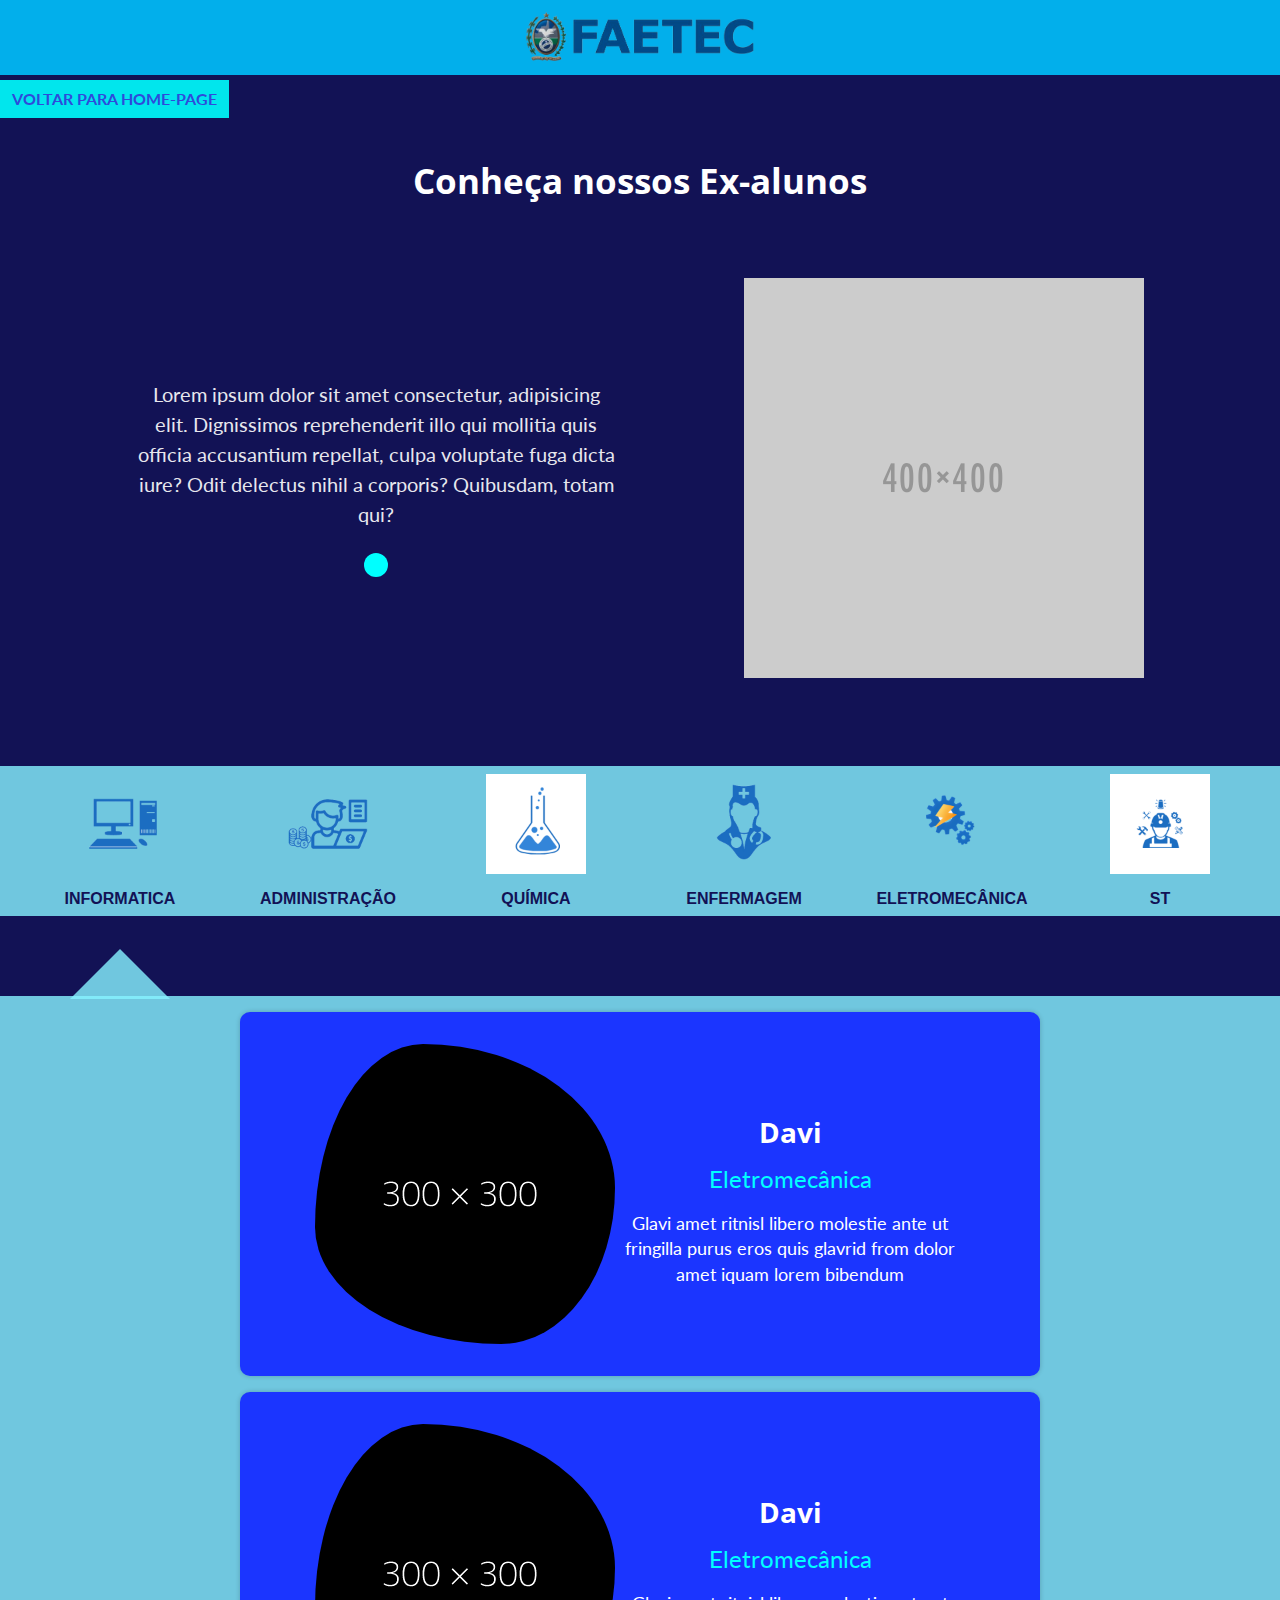
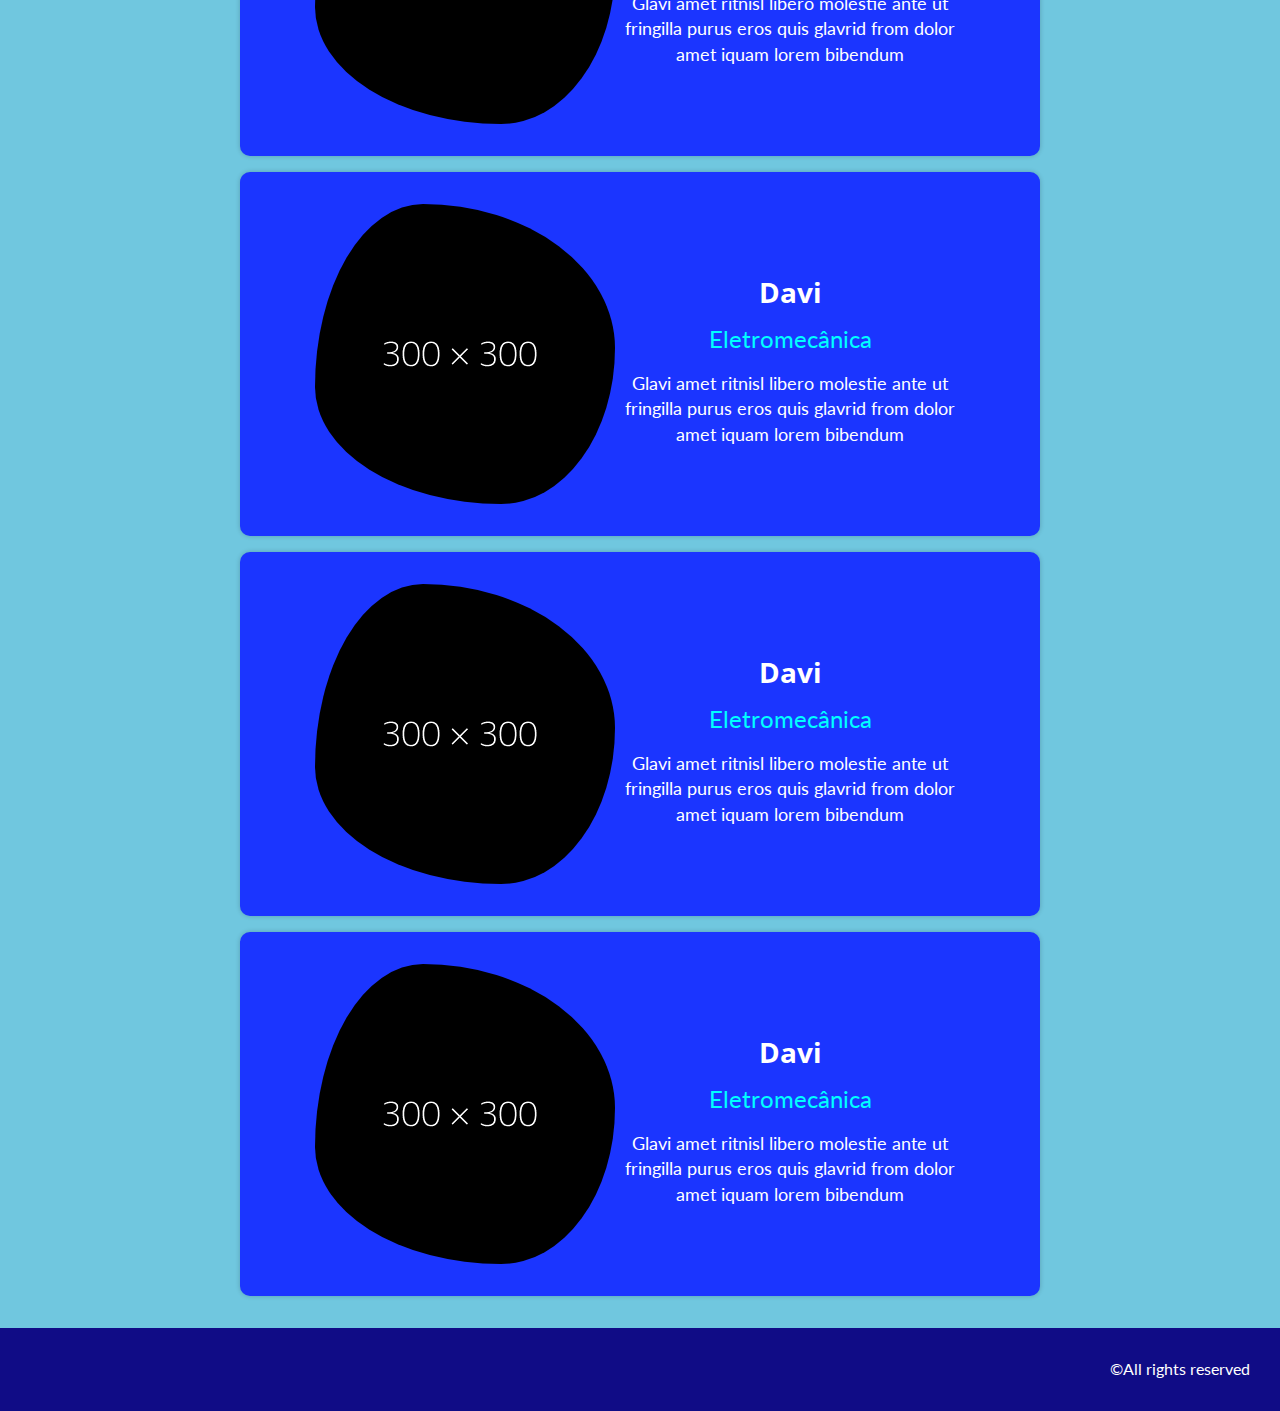
==== egressos-da-etesc.html @ 9325cf52 "Adição de nova seção dos Egressos e reestruturação do css." ====
<!DOCTYPE html>
<html lang="en">
  <head>
    <meta charset="UTF-8" />
    <meta name="description" content="" />
    <meta http-equiv="X-UA-Compatible" content="IE=edge" />
    <meta name="viewport" content="width=device-width, initial-scale=1.0" />
    <title>Conheça os egressos da ETESC</title>

    <link rel="stylesheet" href="css/global.css" />
    <link rel="stylesheet" href="css/egressos-page.css" />

    <script src="script/egresso.js" defer></script>

    <!-- Font Awesome -->
    <link
      rel="stylesheet"
      href="https://cdnjs.cloudflare.com/ajax/libs/font-awesome/6.1.1/css/all.min.css"
      integrity="sha512-KfkfwYDsLkIlwQp6LFnl8zNdLGxu9YAA1QvwINks4PhcElQSvqcyVLLD9aMhXd13uQjoXtEKNosOWaZqXgel0g=="
      crossorigin="anonymous"
      referrerpolicy="no-referrer"
    />

    <!-- Google Fonts -->

    <link rel="preconnect" href="https://fonts.googleapis.com" />
    <link rel="preconnect" href="https://fonts.gstatic.com" crossorigin />
    <link
      href="https://fonts.googleapis.com/css2?family=Lato:wght@400;700;900&family=Poppins:wght@400;600;700&display=swap"
      rel="stylesheet"
    />

    <link rel="preconnect" href="https://fonts.googleapis.com" />
    <link rel="preconnect" href="https://fonts.gstatic.com" crossorigin />
    <link
      href="https://fonts.googleapis.com/css2?family=Lato:wght@400;700;900&family=Open+Sans:wght@400;700&family=Poppins:wght@400;600;700&display=swap"
      rel="stylesheet"
    />
  </head>
  <body>
    <header class="header-class">
      <a href="index.html" class="btn">Voltar para home-page</a>
      <img src="img/pngFAETEC.png" alt="" />
    </header>

    <main class="container main-container">
      <section class="start-section">
        <h1>Conheça nossos Ex-alunos</h1>
        <div class="flex flex-equal">
          <div>
            <p>
              Lorem ipsum dolor sit amet consectetur, adipisicing elit.
              Dignissimos reprehenderit illo qui mollitia quis officia
              accusantium repellat, culpa voluptate fuga dicta iure? Odit
              delectus nihil a corporis? Quibusdam, totam qui?
            </p>
            <div class="icon-div"><i class="fas fa-arrow-down fa-3x"></i></div>
          </div>

          <img src="img/400x400.png" alt="" />
        </div>
      </section>

      <section class="cursos-section">
        <div class="flex cursos-container">
          <div id="info" class="cursos-tabs flex-column flex-center">
            <img src="img/home-page-cursos/info.png" width="100px" />
            <button class="btn btn-cursos btn-sm hide-sc">Informatica</button>
            <div id="info-arrow" class="arrow-div show"></div>
          </div>

          <div id="admin" class="cursos-tabs flex-column flex-center">
            <img src="img/home-page-cursos/admin.png" width="100px" />
            <button class="btn btn-cursos btn-sm hide-sc">Administração</button>
            <div id="admin-arrow" class="arrow-div"></div>
          </div>

          <div id="quim" class="cursos-tabs flex-column flex-center">
            <img src="img/home-page-cursos/quimica.png" width="100px" />
            <button class="btn btn-cursos btn-sm hide-sc">Química</button>
            <div id="quim-arrow" class="arrow-div"></div>
          </div>

          <div id="enfer" class="cursos-tabs flex-column flex-center">
            <img src="img/home-page-cursos/enfermagem.png" width="100px" />
            <button class="btn btn-cursos btn-sm hide-sc">Enfermagem</button>
            <div id="enfer-arrow" class="arrow-div"></div>
          </div>

          <div id="eletro" class="cursos-tabs flex-column flex-center">
            <img src="img/home-page-cursos/eletro.png" width="100px" />
            <button class="btn btn-cursos btn-sm hide-sc">
              Eletromecânica
            </button>
            <div id="eletro-arrow" class="arrow-div"></div>
          </div>

          <div id="st" class="cursos-tabs flex-column flex-center">
            <img src="img/home-page-cursos/segurança.png" width="100px" />
            <button class="btn btn-cursos btn-sm hide-sc">ST</button>
            <div id="st-arrow" class="arrow-div"></div>
          </div>
        </div>
      </section>

      <section class="flex-column egressos-section">
        <div class="egressos-container">
          <!-- Info content -->
          <div id="info-content" class="cursos-content show">
            <h3 class="hide-lc">Informatica</h3>
            <div class="exalunos-card">
              <div>
                <div class="img-div"></div>
              </div>
              <div class="exalunos-descricao">
                <h2>Davi</h2>
                <p class="curso-p">Eletromecânica</p>
                <p>
                  Glavi amet ritnisl libero molestie ante ut fringilla purus
                  eros quis glavrid from dolor amet iquam lorem bibendum
                </p>
              </div>
            </div>

            <div class="exalunos-card">
              <div>
                <div class="img-div"></div>
              </div>
              <div class="exalunos-descricao">
                <h2>Davi</h2>
                <p class="curso-p">Eletromecânica</p>
                <p>
                  Glavi amet ritnisl libero molestie ante ut fringilla purus
                  eros quis glavrid from dolor amet iquam lorem bibendum
                </p>
              </div>
            </div>

            <div class="exalunos-card">
              <div>
                <div class="img-div"></div>
              </div>
              <div class="exalunos-descricao">
                <h2>Davi</h2>
                <p class="curso-p">Eletromecânica</p>
                <p>
                  Glavi amet ritnisl libero molestie ante ut fringilla purus
                  eros quis glavrid from dolor amet iquam lorem bibendum
                </p>
              </div>
            </div>

            <div class="exalunos-card">
              <div>
                <div class="img-div"></div>
              </div>
              <div class="exalunos-descricao">
                <h2>Davi</h2>
                <p class="curso-p">Eletromecânica</p>
                <p>
                  Glavi amet ritnisl libero molestie ante ut fringilla purus
                  eros quis glavrid from dolor amet iquam lorem bibendum
                </p>
              </div>
            </div>

            <div class="exalunos-card">
              <div>
                <div class="img-div"></div>
              </div>
              <div class="exalunos-descricao">
                <h2>Davi</h2>
                <p class="curso-p">Eletromecânica</p>
                <p>
                  Glavi amet ritnisl libero molestie ante ut fringilla purus
                  eros quis glavrid from dolor amet iquam lorem bibendum
                </p>
              </div>
            </div>
          </div>

          <!-- Admin content -->
          <div id="admin-content" class="cursos-content">
            <h3 class="hide-lc">Administração</h3>
            <div class="exalunos-card">
              <div>
                <div class="img-div"></div>
              </div>
              <div class="exalunos-descricao">
                <h2>Lorem</h2>
                <p class="curso-p">Administração</p>
                <p>
                  Glavi amet ritnisl libero molestie ante ut fringilla purus
                  eros quis glavrid from dolor amet iquam lorem bibendum
                </p>
              </div>
            </div>
          </div>

          <!-- Quimica content -->
          <div id="quim-content" class="cursos-content">
            <h3 class="hide-lc">Química</h3>

            <div class="exalunos-card">
              <div>
                <div class="img-div"></div>
              </div>
              <div class="exalunos-descricao">
                <h2>Lorem</h2>
                <p class="curso-p">Química</p>
                <p>
                  Glavi amet ritnisl libero molestie ante ut fringilla purus
                  eros quis glavrid from dolor amet iquam lorem bibendum
                </p>
              </div>
            </div>
          </div>

          <!-- Enfermagem content -->
          <div id="enfer-content" class="cursos-content">
            <h3 class="hide-lc">Enfermagem</h3>

            <div class="exalunos-card">
              <div>
                <div class="img-div"></div>
              </div>
              <div class="exalunos-descricao">
                <h2>Lorem</h2>
                <p class="curso-p">Enfermagem</p>
                <p>
                  Glavi amet ritnisl libero molestie ante ut fringilla purus
                  eros quis glavrid from dolor amet iquam lorem bibendum
                </p>
              </div>
            </div>
          </div>

          <!-- Eletro content -->
          <div id="eletro-content" class="cursos-content">
            <h3 class="hide-lc">Elétromecânica</h3>

            <div class="exalunos-card">
              <div>
                <div class="img-div"></div>
              </div>
              <div class="exalunos-descricao">
                <h2>Lorem</h2>
                <p class="curso-p">Elétromecânica</p>
                <p>
                  Glavi amet ritnisl libero molestie ante ut fringilla purus
                  eros quis glavrid from dolor amet iquam lorem bibendum
                </p>
              </div>
            </div>
          </div>

          <!-- ST content -->
          <div id="st-content" class="cursos-content">
            <h3 class="hide-lc">Segurança do Trabalho</h3>

            <div class="exalunos-card">
              <div>
                <div class="img-div"></div>
              </div>
              <div class="exalunos-descricao">
                <h2>Lorem</h2>
                <p class="curso-p">Segurança do Trabalho</p>
                <p>
                  Glavi amet ritnisl libero molestie ante ut fringilla purus
                  eros quis glavrid from dolor amet iquam lorem bibendum
                </p>
              </div>
            </div>
          </div>
        </div>
      </section>
    </main>

    <footer class="footer">&copy;All rights reserved</footer>
  </body>
</html>
---- css/global.css ----
/* ===========
 Global styles
 =============*/

:root {
  --color-primary: #00ffff;
  --color-secondary: #000dfb;
  --color-light: #fff;
  --color-dark: #121255;
  --color-dark2: #3352eb;

  /* --body-bg-color:  */
  --card-bg: #1b35ff;
  --header-bg: #00c3fffc;
  --header-clr: #fff;
  --color-bg-light: #86f1ffcf;

  --fw-400: 400;
  --fw-700: 700;
  --fw-900: 900;
}

* {
  margin: 0;
  padding: 0;
  box-sizing: border-box;
  /*font-family: sans-serif;*/
}

body {
  font-family: "Lato", sans-serif;
  line-height: 1.4;
  overflow: auto;

  background: var(--color-dark);
  color: var(--color-light);
}

h1,
h2,
h3,
h4 {
  font-family: "Open Sans", sans-serif;
  line-height: 1;
}

p {
  margin-top: 0;
}

::after,
::before {
  box-sizing: border-box;
}

::-moz-selection {
  text-shadow: 2px 2px 0 rgba(33, 22, 222, 0.2);
  color: black;
  background: #a4f4ff;
}

::selection {
  text-shadow: 2px 2px 0 rgba(33, 22, 222, 0.2);
  color: black;
  background: #a4f4ff;
}

/* ::-webkit-scrollbar {
  width: 10px;
}

::-webkit-scrollbar-track {
  background: #f1f1f1;
}

::-webkit-scrollbar-thumb {
  background: #888;
}

::-webkit-scrollbar-thumb:hover {
  background: #555;
} */

/* ===========
 header styles
 =============*/

.header-class {
  position: relative;
  top: 0;
  left: 0;
  width: 100%;
  min-height: 75px;
  backdrop-filter: blur(5px);
  color: var(--header-clr);
  background: var(--header-bg);
  opacity: 0.9;
  text-align: center;
  z-index: 1;

  display: flex;
  align-items: center;
  justify-content: space-around;
}

.header-class a {
  color: var(--color-dark2);
  position: absolute;
  top: 80px;
  left: 0;
}

.header-class a:hover,
.header-class a:focus {
  background: transparent;
  outline: 3px solid var(--color-primary);
  outline-offset: -3px;
  color: var(--color-primary);
}

.header-class img {
  max-width: 250px;
  margin: 5px 0;
}

/* ===========
 Egressos imgs
 =============*/
.img-div {
  max-width: 300px;
  /* min-height: 300px; */
  aspect-ratio: 1 / 1;
  border-radius: 36% 64% 38% 62% / 61% 48% 52% 39%;
  background-image: url("../img/fff.png");
  background-position: center;

  transition: border-radius 300ms ease;
}

.img-div:hover {
  border-radius: 63% 37% 64% 36% / 31% 57% 43% 69%;
}

/* ===========
 Es-alunos cards
 =============*/
.exalunos-card {
  text-align: center;
  background: var(--card-bg);
  color: var(--color-light);
  padding: 2rem;
  max-width: 800px;
  margin: 0 auto 1rem;
  border-radius: 10px;

  box-shadow: 0 0 5px rgba(0, 0, 0, 0.2);

  transition: box-shadow 150ms ease;
}

.exalunos-card:hover {
  box-shadow: 5px 5px 5px rgba(0, 0, 0, 0.2);
}

.exalunos-card .img-div {
  margin: 0 auto;
}

.exalunos-descricao h2 {
  margin: 1rem 0;
  font-size: 1.75rem;
}
.exalunos-descricao p {
  margin: 1rem 0;
  font-size: 1.5rem;
}
.exalunos-descricao p:last-of-type {
  max-width: 35ch;
  font-size: 1.125rem;
  margin: 0 auto;
}

.curso-p {
  color: var(--color-primary);
}

@media (min-width: 750px) {
  .exalunos-card {
    display: flex;
    justify-content: center;
    align-items: center;
  }
  .exalunos-card .img-div {
    min-width: 300px;
  }
}

/* ===========
 Footer imgs
 =============*/
.footer {
  padding: 30px;
  text-align: right;
  background: #0d00ff4a;
}

/* Utilities */

.flex {
  display: flex;
}

.flex-column {
  display: flex;
  flex-direction: column;
}

.flex-center {
  justify-content: center;
  align-items: center;
}

/* Buttons */
.btn {
  cursor: pointer;
  border: none;
  background: var(--color-primary);
  padding: 0.5em 0.75em;
  color: var(--color-light);
  text-decoration: none;
  text-transform: uppercase;

  font-weight: var(--fw-700);
}
.btn:hover {
  background: transparent;
  color: var(--color-primary);
  outline: 2px solid var(--color-primary);
  outline-offset: -2px;
}

.btn + .btn {
  margin-left: 0.5rem;
}

.btn-lg {
  font-size: 1.5rem;
}
.btn-md {
  font-size: 1.25rem;
}
.btn-sm {
  font-size: 0.8rem;
}
---- css/egressos-page.css ----
/* ===========
 Start section styles
 =============*/

.start-section {
  padding: 0.5rem;
  margin: 5rem 0 1rem;
  text-align: center;
}

.start-section h1 {
  margin-bottom: 5rem;
  color: var(--color-light);
  font-size: 2.2rem;
}

.flex-equal {
  display: block;
}
.flex-equal img {
  display: none;
}

.start-section p {
  font-size: 1.25rem;
  line-height: 1.5;
  opacity: 0.9;
  max-width: 40ch;
  margin: 0 auto;
}

.icon-div {
  background: var(--color-primary);
  color: var(--color-light);
  width: fit-content;
  padding: 0.75rem;
  border-radius: 50%;
  margin: 1.5rem auto 0;
}

/* ===========
 Cursos section styles
 =============*/

.cursos-section {
  background: var(--color-bg-light);
  /* height: 170px; */
  margin-top: 5rem;
  /* border-bottom: 5px solid rgb(198, 255, 248); */
}

.cursos-container {
  margin: 0 1rem;
  height: 100%;
  justify-content: center;
  align-items: center;
  flex-wrap: wrap;
}

.cursos-container img {
  /* max-width: 100%; */
  padding: 0.5rem 0;
}

.cursos-container-border {
  border: 3px solid var(--color-primary);
}

.cursos-tabs {
  flex: 1;
  cursor: pointer;
  position: relative;
}

.btn-cursos {
  color: var(--color-dark);
  background: transparent;
  outline: none;
  font-size: 1rem;
  position: relative;
}

.btn-cursos::after {
  content: "";
  display: block;
  position: absolute;
  width: 0;
  height: 2px;
  background: var(--color-dark);
}

.cursos-tabs:hover:hover .btn-cursos::after,
.cursos-tabs:hover:focus .btn-cursos::after {
  width: calc(100% - 25px);
}
.cursos-tabs:hover .btn-cursos,
.cursos-tabs:focus .btn-cursos {
  outline: none;
  color: var(--color-secondary);
}

/* Show  for javascript*/
.hide-sc {
  display: none;
}
.curso-border {
  border-bottom: 5px solid var(--color-primary);
}
.show {
  display: block !important;
}
/* ===========
 Egressos section styles
 =============*/

.egressos-section {
  margin-top: 5rem;
  background: var(--color-bg-light);
  color: var(--color-dark);
}

.cursos-content {
  padding: 1rem;
  display: none;
}
.cursos-content h3 {
  text-align: center;
  color: var(--color-dark);
  margin: 0.5rem 0;
}

/* ===========
 Media Querys
 =============*/

@media (min-width: 900px) {
  .flex-equal {
    display: flex;
    justify-content: space-evenly;
    align-items: center;
  }
  .flex-equal img {
    display: block;
  }

  .arrow-div {
    display: none;
    height: 0;
    width: 0;

    border-right: 50px solid transparent;
    border-left: 50px solid transparent;
    border-bottom: 50px solid var(--color-bg-light);

    position: absolute;
    top: 183px;
  }

  .hide-lc {
    display: none;
  }

  .hide-sc {
    display: block;
  }
}
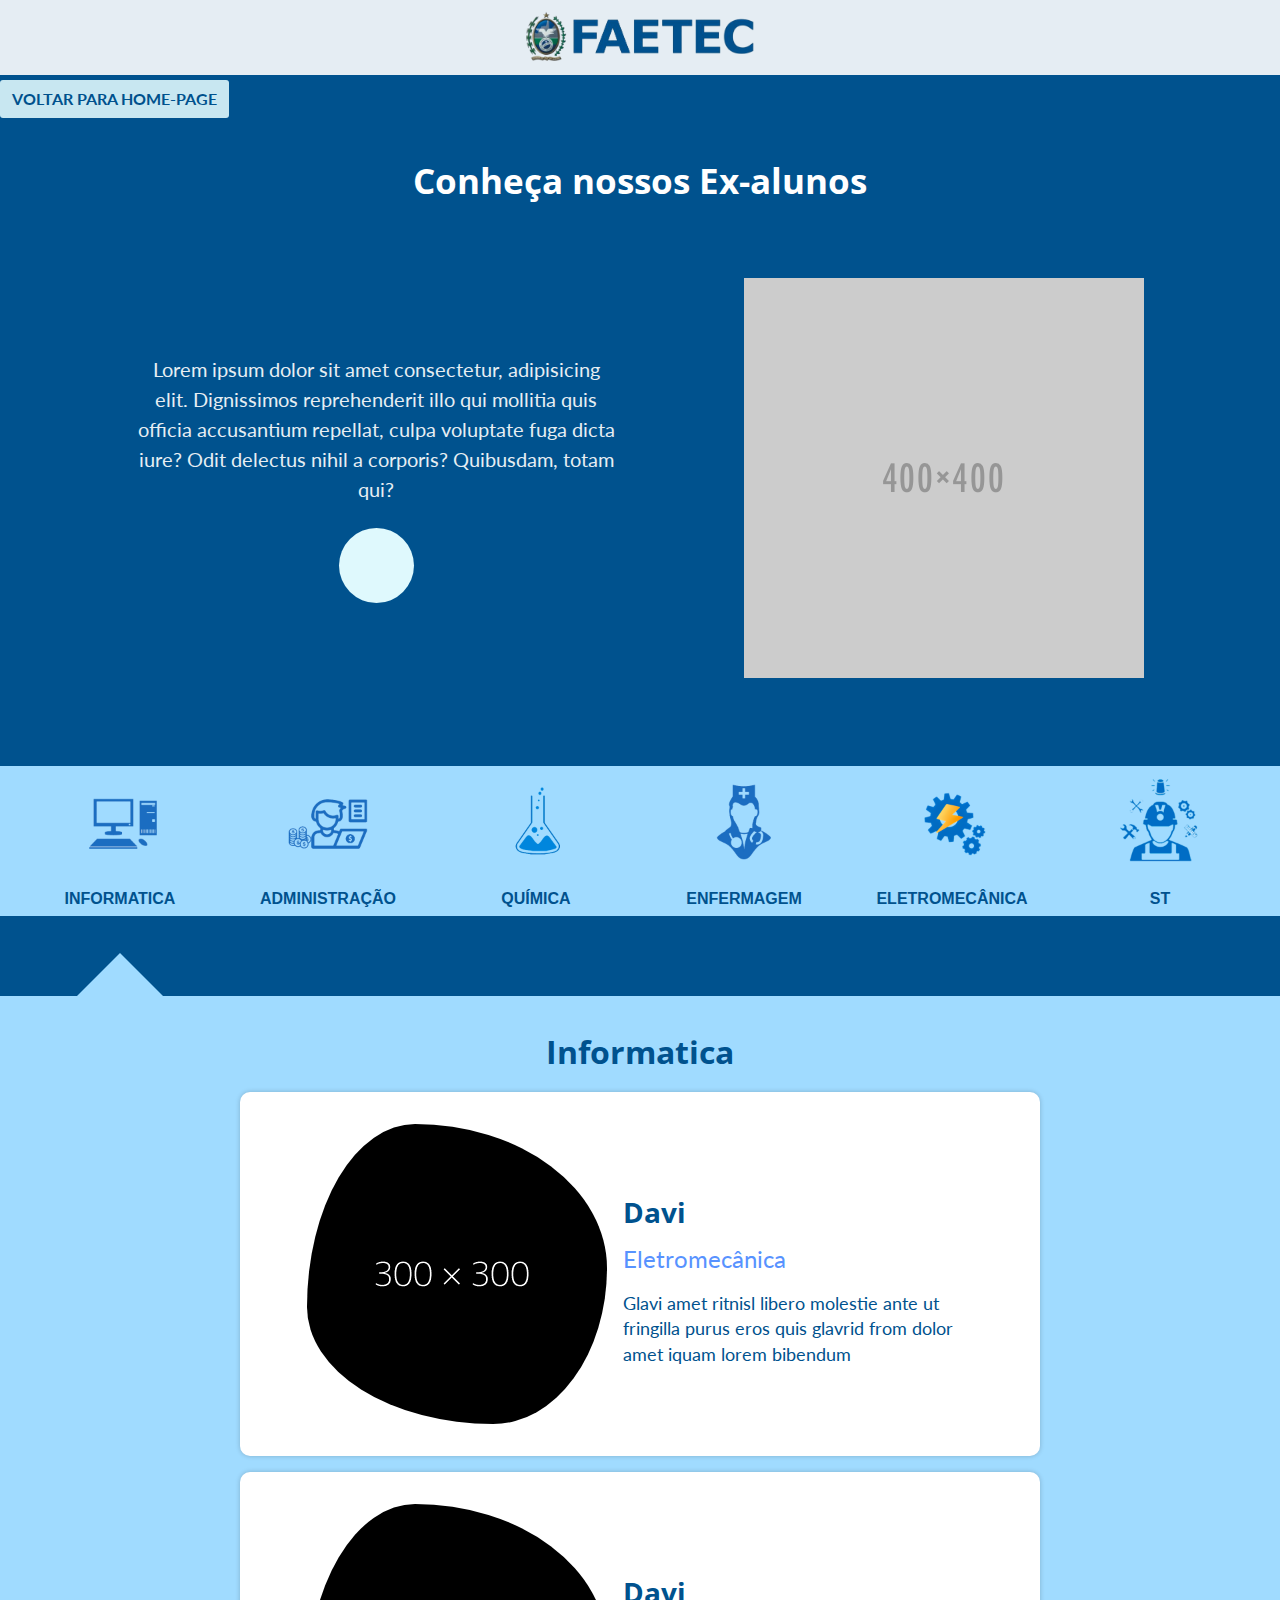
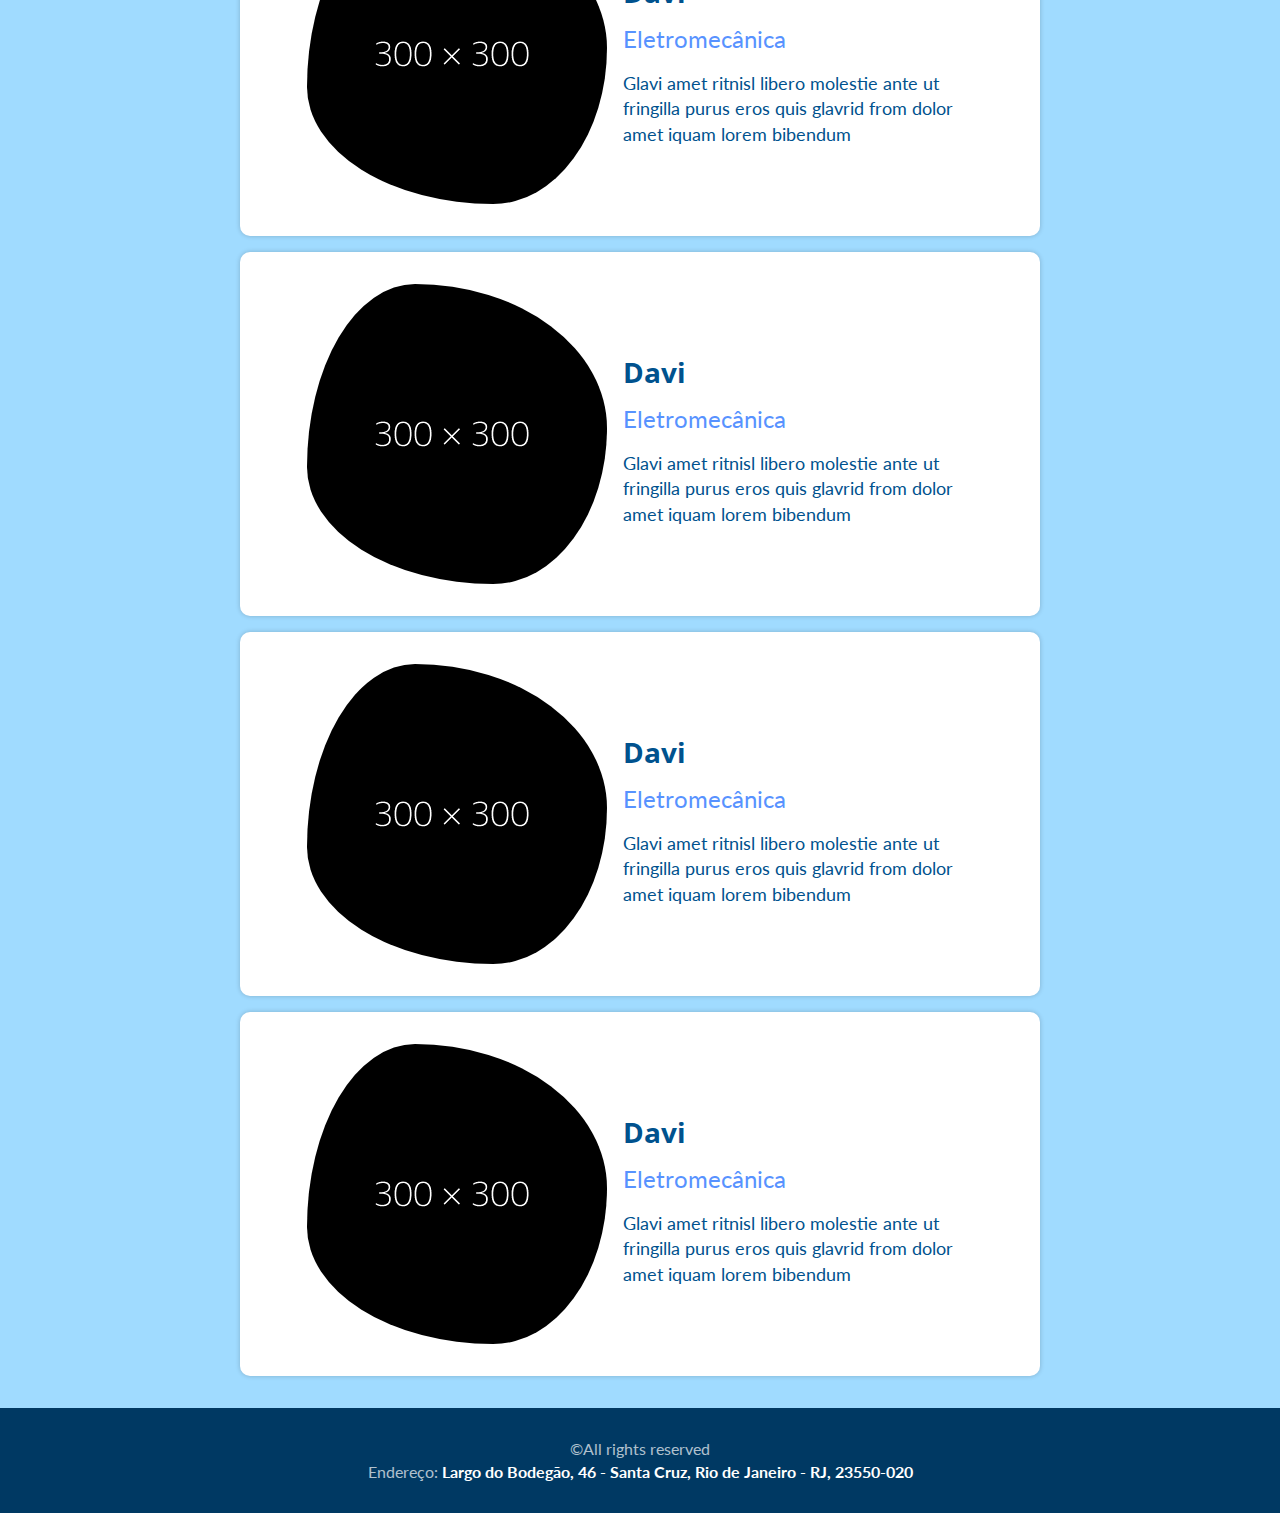
==== commit a6081c0c: "Mudança da paleta de cores e adição de novas logos" ====
--- a/egressos-da-etesc.html
+++ b/egressos-da-etesc.html
@@ -64,31 +64,31 @@
       <section class="cursos-section">
         <div class="flex cursos-container">
           <div id="info" class="cursos-tabs flex-column flex-center">
-            <img src="img/home-page-cursos/info.png" width="100px" />
+            <img src="img/home-page-cursos/info-old.png" width="100px" />
             <button class="btn btn-cursos btn-sm hide-sc">Informatica</button>
             <div id="info-arrow" class="arrow-div show"></div>
           </div>
 
           <div id="admin" class="cursos-tabs flex-column flex-center">
-            <img src="img/home-page-cursos/admin.png" width="100px" />
+            <img src="img/home-page-cursos/admin-old.png" width="100px" />
             <button class="btn btn-cursos btn-sm hide-sc">Administração</button>
             <div id="admin-arrow" class="arrow-div"></div>
           </div>
 
           <div id="quim" class="cursos-tabs flex-column flex-center">
-            <img src="img/home-page-cursos/quimica.png" width="100px" />
+            <img src="img/home-page-cursos/quimica-old.png" width="100px" />
             <button class="btn btn-cursos btn-sm hide-sc">Química</button>
             <div id="quim-arrow" class="arrow-div"></div>
           </div>
 
           <div id="enfer" class="cursos-tabs flex-column flex-center">
-            <img src="img/home-page-cursos/enfermagem.png" width="100px" />
+            <img src="img/home-page-cursos/enfermagem-old.png" width="100px" />
             <button class="btn btn-cursos btn-sm hide-sc">Enfermagem</button>
             <div id="enfer-arrow" class="arrow-div"></div>
           </div>
 
           <div id="eletro" class="cursos-tabs flex-column flex-center">
-            <img src="img/home-page-cursos/eletro.png" width="100px" />
+            <img src="img/home-page-cursos/eletro-old.png" width="100px" />
             <button class="btn btn-cursos btn-sm hide-sc">
               Eletromecânica
             </button>
@@ -96,7 +96,7 @@
           </div>
 
           <div id="st" class="cursos-tabs flex-column flex-center">
-            <img src="img/home-page-cursos/segurança.png" width="100px" />
+            <img src="img/home-page-cursos/seguranca-old.png" width="100px" />
             <button class="btn btn-cursos btn-sm hide-sc">ST</button>
             <div id="st-arrow" class="arrow-div"></div>
           </div>
@@ -276,6 +276,17 @@
       </section>
     </main>
 
-    <footer class="footer">&copy;All rights reserved</footer>
+    <footer class="footer">
+      <ul>
+        <li>&copy;All rights reserved</li>
+        <li>
+          Endereço:
+          <span
+            >Largo do Bodegão, 46 - Santa Cruz, Rio de Janeiro - RJ,
+            23550-020</span
+          >
+        </li>
+      </ul>
+    </footer>
   </body>
 </html>
--- a/css/global.css
+++ b/css/global.css
@@ -3,17 +3,22 @@
  =============*/
 
 :root {
-  --color-primary: #00ffff;
+  --color-primary: #DFF9FD;
   --color-secondary: #000dfb;
+  --color-secondary-opacity: #000dfb5b;
   --color-light: #fff;
-  --color-dark: #121255;
-  --color-dark2: #3352eb;
+  --color-dark: #00528e;
+  --color-dark2: #5792ff;
+  --color-link: #a0dbff;
+
+/* b9e1ff */
 
   /* --body-bg-color:  */
-  --card-bg: #1b35ff;
-  --header-bg: #00c3fffc;
+  --card-bg: #fff;
+  --header-bg: #fff;
   --header-clr: #fff;
-  --color-bg-light: #86f1ffcf;
+  --color-bg-light: #a0dbff;
+  --footer-bg: rgba(0, 0, 0, .3);
 
   --fw-400: 400;
   --fw-700: 700;
@@ -48,6 +53,10 @@
   margin-top: 0;
 }
 
+ul, ol {
+  list-style: none;
+}
+
 ::after,
 ::before {
   box-sizing: border-box;
@@ -65,21 +74,22 @@
   background: #a4f4ff;
 }
 
-/* ::-webkit-scrollbar {
+::-webkit-scrollbar {
   width: 10px;
 }
 
 ::-webkit-scrollbar-track {
-  background: #f1f1f1;
+  background: #aee4ff;
 }
 
 ::-webkit-scrollbar-thumb {
-  background: #888;
+  background: rgb(26, 133, 255);
+  border-radius: 10px;
 }
 
 ::-webkit-scrollbar-thumb:hover {
-  background: #555;
-} */
+  background: rgb(0, 119, 255);
+}
 
 /* ===========
  header styles
@@ -104,7 +114,7 @@
 }
 
 .header-class a {
-  color: var(--color-dark2);
+  color: var(--color-dark);
   position: absolute;
   top: 80px;
   left: 0;
@@ -147,7 +157,7 @@
 .exalunos-card {
   text-align: center;
   background: var(--card-bg);
-  color: var(--color-light);
+  color: var(--color-dark);
   padding: 2rem;
   max-width: 800px;
   margin: 0 auto 1rem;
@@ -181,7 +191,7 @@
 }
 
 .curso-p {
-  color: var(--color-primary);
+  color: var(--color-dark2);
 }
 
 @media (min-width: 750px) {
@@ -189,9 +199,11 @@
     display: flex;
     justify-content: center;
     align-items: center;
+    text-align: left;
   }
   .exalunos-card .img-div {
     min-width: 300px;
+    margin-right: 1rem;
   }
 }
 
@@ -200,8 +212,15 @@
  =============*/
 .footer {
   padding: 30px;
-  text-align: right;
-  background: #0d00ff4a;
+  text-align: center;
+  background: var(--footer-bg);
+}
+.footer li {
+  color: rgba(255, 255, 255, 0.7);
+}
+footer span {
+  color: rgba(255, 255, 255, 1);
+  font-weight: var(--fw-700);
 }
 
 /* Utilities */
@@ -225,18 +244,21 @@
   cursor: pointer;
   border: none;
   background: var(--color-primary);
+  color: var(--color-dark);
   padding: 0.5em 0.75em;
-  color: var(--color-light);
   text-decoration: none;
   text-transform: uppercase;
+  border-radius: 3px;
 
   font-weight: var(--fw-700);
+
+  transition: background 150ms ease-in-out, color 150ms ease-in-out;
 }
 .btn:hover {
   background: transparent;
   color: var(--color-primary);
-  outline: 2px solid var(--color-primary);
-  outline-offset: -2px;
+  outline: 3px solid var(--color-primary);
+  outline-offset: -3px;
 }
 
 .btn + .btn {
--- a/css/egressos-page.css
+++ b/css/egressos-page.css
@@ -31,11 +31,23 @@
 
 .icon-div {
   background: var(--color-primary);
-  color: var(--color-light);
-  width: fit-content;
+  color: var(--color-dark);
+  width: 75px;
+  aspect-ratio: 1;
   padding: 0.75rem;
   border-radius: 50%;
   margin: 1.5rem auto 0;
+
+  animation: arrow-up-down 500ms ease infinite alternate;
+}
+
+@keyframes arrow-up-down {
+  from {
+    transform: translateY(-10px);
+  }
+  to {
+    transform: translateY(30px);
+  }
 }
 
 /* ===========
@@ -60,16 +72,21 @@
 .cursos-container img {
   /* max-width: 100%; */
   padding: 0.5rem 0;
-}
-
-.cursos-container-border {
-  border: 3px solid var(--color-primary);
+  user-drag: none;
+  -webkit-user-drag: none;
 }
 
 .cursos-tabs {
   flex: 1;
   cursor: pointer;
   position: relative;
+
+  transition: all 300ms ease;
+}
+
+.cursos-tabs:hover {
+  outline: 3px solid var(--color-secondary-opacity);
+  outline-offset: -3px;
 }
 
 .btn-cursos {
@@ -84,14 +101,18 @@
   content: "";
   display: block;
   position: absolute;
-  width: 0;
-  height: 2px;
-  background: var(--color-dark);
+  width: calc(100% - 25px);
+  height: 3px;
+  background: var(--color-secondary);
+  transform: scaleX(0);
+
+  transition: all 300ms ease;
 }
 
 .cursos-tabs:hover:hover .btn-cursos::after,
 .cursos-tabs:hover:focus .btn-cursos::after {
-  width: calc(100% - 25px);
+  /* width: calc(100% - 25px); */
+  transform: scaleX(1);
 }
 .cursos-tabs:hover .btn-cursos,
 .cursos-tabs:focus .btn-cursos {
@@ -100,11 +121,12 @@
 }
 
 /* Show  for javascript*/
+.cursos-container-border {
+  outline: 3px solid var(--color-secondary) !important;
+  outline-offset: -3px;
+}
 .hide-sc {
   display: none;
-}
-.curso-border {
-  border-bottom: 5px solid var(--color-primary);
 }
 .show {
   display: block !important;
@@ -126,7 +148,8 @@
 .cursos-content h3 {
   text-align: center;
   color: var(--color-dark);
-  margin: 0.5rem 0;
+  margin: 1.5rem 0;
+  font-size: 2rem;
 }
 
 /* ===========
@@ -153,11 +176,11 @@
     border-bottom: 50px solid var(--color-bg-light);
 
     position: absolute;
-    top: 183px;
+    top: 187px;
   }
 
   .hide-lc {
-    display: none;
+    /* display: none; */
   }
 
   .hide-sc {
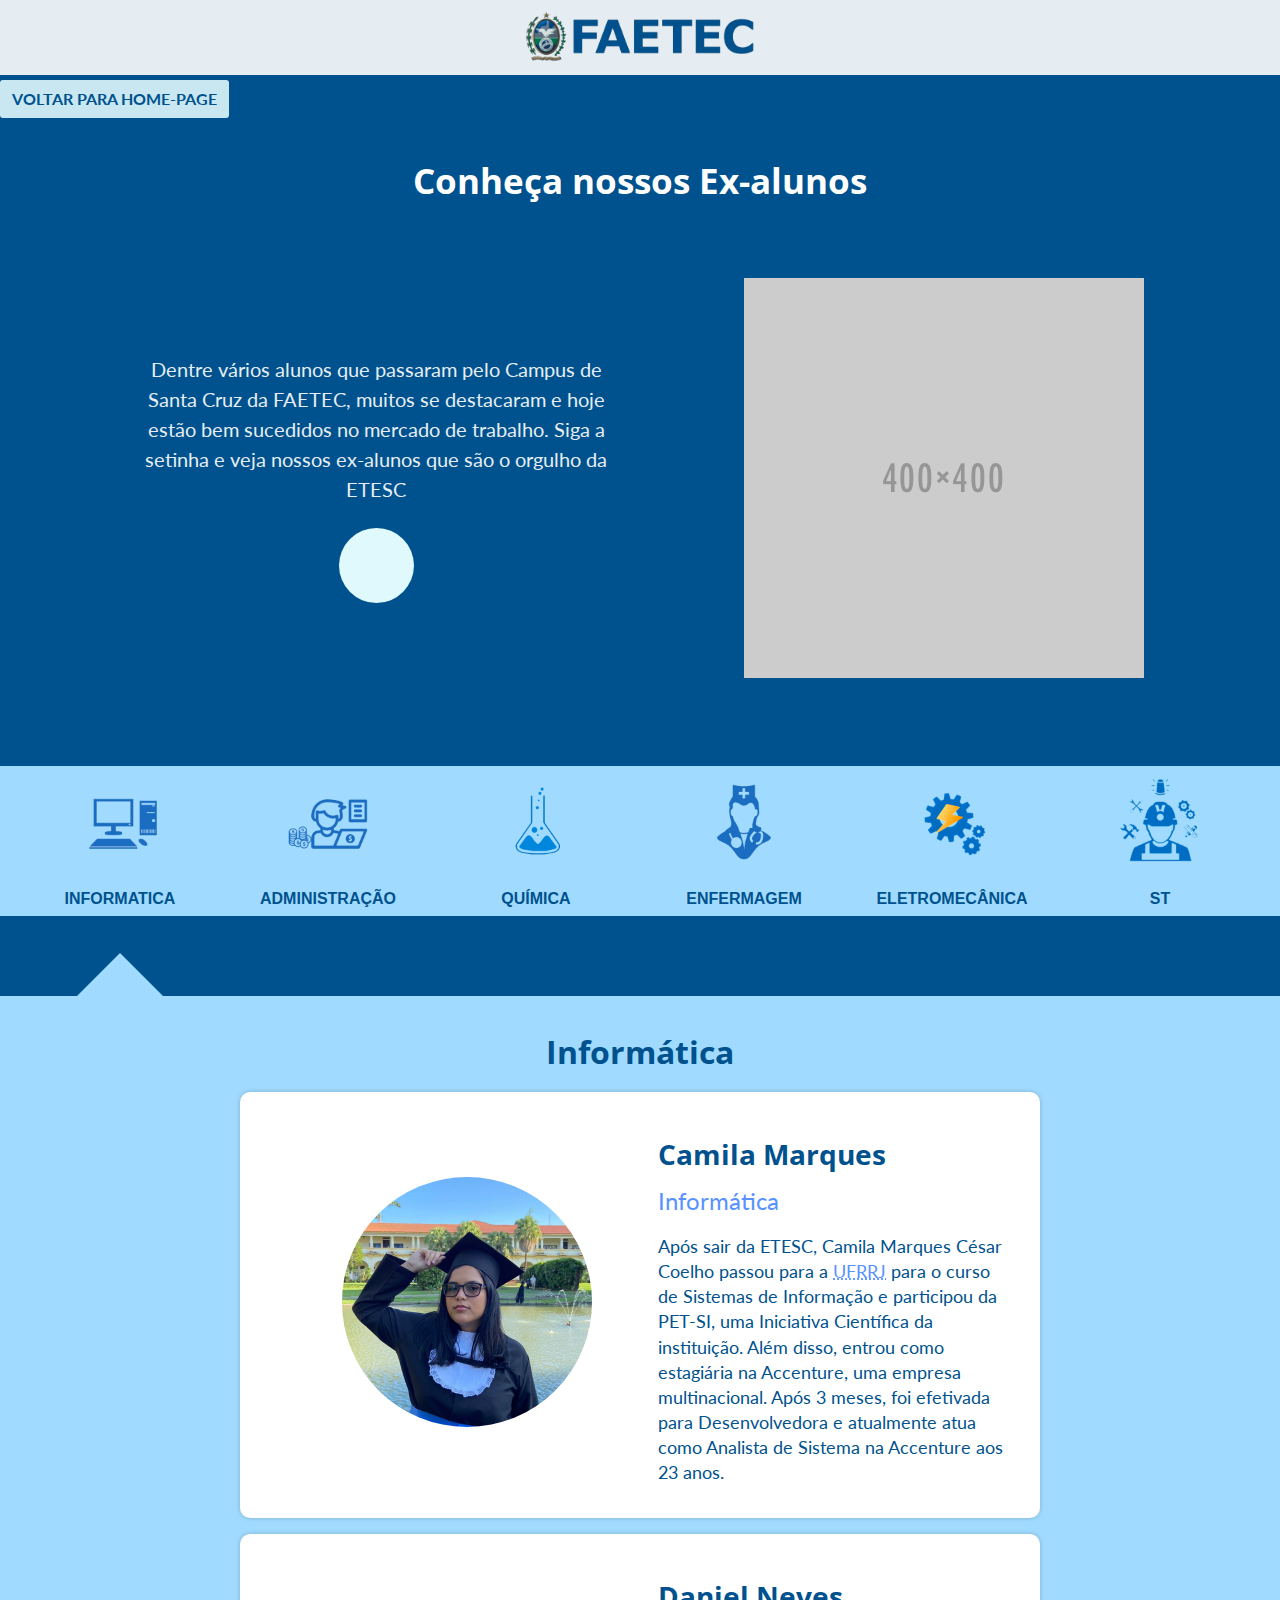
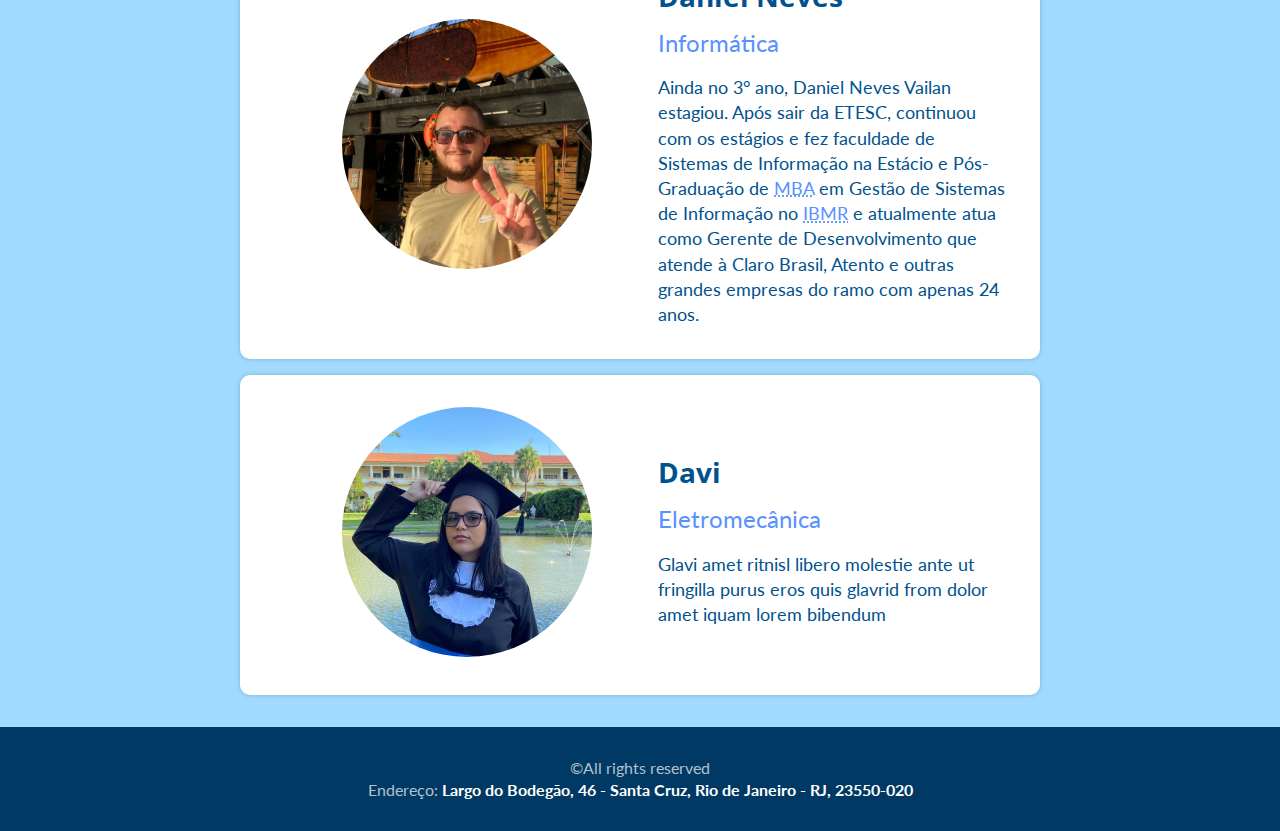
==== commit a5f474cc: "Adição de 3 ex-alunos." ====
--- a/egressos-da-etesc.html
+++ b/egressos-da-etesc.html
@@ -49,10 +49,10 @@
         <div class="flex flex-equal">
           <div>
             <p>
-              Lorem ipsum dolor sit amet consectetur, adipisicing elit.
-              Dignissimos reprehenderit illo qui mollitia quis officia
-              accusantium repellat, culpa voluptate fuga dicta iure? Odit
-              delectus nihil a corporis? Quibusdam, totam qui?
+              Dentre vários alunos que passaram pelo Campus de Santa Cruz da
+              FAETEC, muitos se destacaram e hoje estão bem sucedidos no mercado
+              de trabalho. Siga a setinha e veja nossos ex-alunos que são o
+              orgulho da ETESC <i class="fas fa-"></i>
             </p>
             <div class="icon-div"><i class="fas fa-arrow-down fa-3x"></i></div>
           </div>
@@ -107,66 +107,54 @@
         <div class="egressos-container">
           <!-- Info content -->
           <div id="info-content" class="cursos-content show">
-            <h3 class="hide-lc">Informatica</h3>
-            <div class="exalunos-card">
-              <div>
-                <div class="img-div"></div>
-              </div>
-              <div class="exalunos-descricao">
-                <h2>Davi</h2>
-                <p class="curso-p">Eletromecânica</p>
-                <p>
-                  Glavi amet ritnisl libero molestie ante ut fringilla purus
-                  eros quis glavrid from dolor amet iquam lorem bibendum
-                </p>
-              </div>
-            </div>
-
-            <div class="exalunos-card">
-              <div>
-                <div class="img-div"></div>
-              </div>
-              <div class="exalunos-descricao">
-                <h2>Davi</h2>
-                <p class="curso-p">Eletromecânica</p>
-                <p>
-                  Glavi amet ritnisl libero molestie ante ut fringilla purus
-                  eros quis glavrid from dolor amet iquam lorem bibendum
-                </p>
-              </div>
-            </div>
-
-            <div class="exalunos-card">
-              <div>
-                <div class="img-div"></div>
-              </div>
-              <div class="exalunos-descricao">
-                <h2>Davi</h2>
-                <p class="curso-p">Eletromecânica</p>
-                <p>
-                  Glavi amet ritnisl libero molestie ante ut fringilla purus
-                  eros quis glavrid from dolor amet iquam lorem bibendum
-                </p>
-              </div>
-            </div>
-
-            <div class="exalunos-card">
-              <div>
-                <div class="img-div"></div>
-              </div>
-              <div class="exalunos-descricao">
-                <h2>Davi</h2>
-                <p class="curso-p">Eletromecânica</p>
-                <p>
-                  Glavi amet ritnisl libero molestie ante ut fringilla purus
-                  eros quis glavrid from dolor amet iquam lorem bibendum
-                </p>
-              </div>
-            </div>
-
-            <div class="exalunos-card">
-              <div>
-                <div class="img-div"></div>
+            <h3 class="hide-lc">Informática</h3>
+            <div class="exalunos-card">
+              <div class="img-div">
+                <img src="img/home-page-exalunos/camilaInfo.jpeg" alt="" />
+              </div>
+              <div class="exalunos-descricao">
+                <h2>Camila Marques</h2>
+                <p class="curso-p">Informática</p>
+                <p>
+                  Após sair da ETESC, Camila Marques César Coelho passou para a
+                  <abbr title="Universidade Federal Rural do Rio de Janeiro"
+                    >UFRRJ</abbr
+                  >
+                  para o curso de Sistemas de Informação e participou da PET-SI,
+                  uma Iniciativa Científica da instituição. Além disso, entrou
+                  como estagiária na Accenture, uma empresa multinacional. Após
+                  3 meses, foi efetivada para Desenvolvedora e atualmente atua
+                  como Analista de Sistema na Accenture aos 23 anos.
+                </p>
+              </div>
+            </div>
+
+            <div class="exalunos-card">
+              <div class="img-div">
+                <img src="img/home-page-exalunos/danielInfo.jpeg" alt="" />
+              </div>
+              <div class="exalunos-descricao">
+                <h2>Daniel Neves</h2>
+                <p class="curso-p">Informática</p>
+                <p>
+                  Ainda no 3° ano, Daniel Neves Vailan estagiou. Após sair da
+                  ETESC, continuou com os estágios e fez faculdade de Sistemas
+                  de Informação na Estácio e Pós-Graduação de
+                  <abbr title="Master in Business Administration">MBA</abbr> em
+                  Gestão de Sistemas de Informação no
+                  <abbr title="Instituto Brasileiro de Medicina de Reabilitação"
+                    >IBMR</abbr
+                  >
+                  e atualmente atua como Gerente de Desenvolvimento que atende à
+                  Claro Brasil, Atento e outras grandes empresas do ramo com
+                  apenas 24 anos.
+                </p>
+              </div>
+            </div>
+
+            <div class="exalunos-card">
+              <div class="img-div">
+                <img src="img/home-page-exalunos/camilaInfo.jpeg" alt="" />
               </div>
               <div class="exalunos-descricao">
                 <h2>Davi</h2>
@@ -183,8 +171,8 @@
           <div id="admin-content" class="cursos-content">
             <h3 class="hide-lc">Administração</h3>
             <div class="exalunos-card">
-              <div>
-                <div class="img-div"></div>
+              <div class="img-div">
+                <img src="img/home-page-exalunos/camilaInfo.jpeg" alt="" />
               </div>
               <div class="exalunos-descricao">
                 <h2>Lorem</h2>
@@ -202,8 +190,8 @@
             <h3 class="hide-lc">Química</h3>
 
             <div class="exalunos-card">
-              <div>
-                <div class="img-div"></div>
+              <div class="img-div">
+                <img src="img/home-page-exalunos/camilaInfo.jpeg" alt="" />
               </div>
               <div class="exalunos-descricao">
                 <h2>Lorem</h2>
@@ -221,8 +209,8 @@
             <h3 class="hide-lc">Enfermagem</h3>
 
             <div class="exalunos-card">
-              <div>
-                <div class="img-div"></div>
+              <div class="img-div">
+                <img src="img/home-page-exalunos/camilaInfo.jpeg" alt="" />
               </div>
               <div class="exalunos-descricao">
                 <h2>Lorem</h2>
@@ -240,8 +228,8 @@
             <h3 class="hide-lc">Elétromecânica</h3>
 
             <div class="exalunos-card">
-              <div>
-                <div class="img-div"></div>
+              <div class="img-div">
+                <img src="img/home-page-exalunos/camilaInfo.jpeg" alt="" />
               </div>
               <div class="exalunos-descricao">
                 <h2>Lorem</h2>
@@ -259,15 +247,25 @@
             <h3 class="hide-lc">Segurança do Trabalho</h3>
 
             <div class="exalunos-card">
-              <div>
-                <div class="img-div"></div>
-              </div>
-              <div class="exalunos-descricao">
-                <h2>Lorem</h2>
+              <div class="img-div">
+                <img src="img/home-page-exalunos/adriellyST.jpeg" alt="" />
+              </div>
+              <div class="exalunos-descricao">
+                <h2>Adrielly Chagas</h2>
                 <p class="curso-p">Segurança do Trabalho</p>
                 <p>
-                  Glavi amet ritnisl libero molestie ante ut fringilla purus
-                  eros quis glavrid from dolor amet iquam lorem bibendum
+                  Após sair da ETESC, Adrielly Chagas ingressou no mercado de
+                  trabalho como repositora na livraria Saraiva, atuando,
+                  posteriormente, como atendente de SAC. Em 2017, entrou para a
+                  <abbr title="Universidade Federal do Rio de Janeiro"
+                    >UFRJ</abbr
+                  >
+                  no curso de Letras e Literatura da Língua Portuguesa,
+                  estagiando em vários lugares desde então. Em 2019 e 2021,
+                  estagiou com Mediação Inclusiva, trabalhando em rede privada
+                  em 2022, no colégio Intellectus e atualmente abdicou do
+                  trabalho para terminar a faculdade e estudar o ingrasso no
+                  Mercado Tecnológico usando a área de Letras.
                 </p>
               </div>
             </div>
--- a/css/global.css
+++ b/css/global.css
@@ -3,7 +3,7 @@
  =============*/
 
 :root {
-  --color-primary: #DFF9FD;
+  --color-primary: #dff9fd;
   --color-secondary: #000dfb;
   --color-secondary-opacity: #000dfb5b;
   --color-light: #fff;
@@ -11,14 +11,14 @@
   --color-dark2: #5792ff;
   --color-link: #a0dbff;
 
-/* b9e1ff */
+  /* b9e1ff */
 
   /* --body-bg-color:  */
   --card-bg: #fff;
   --header-bg: #fff;
   --header-clr: #fff;
   --color-bg-light: #a0dbff;
-  --footer-bg: rgba(0, 0, 0, .3);
+  --footer-bg: rgba(0, 0, 0, 0.3);
 
   --fw-400: 400;
   --fw-700: 700;
@@ -53,8 +53,13 @@
   margin-top: 0;
 }
 
-ul, ol {
+ul,
+ol {
   list-style: none;
+}
+
+abbr {
+  color: var(--color-dark2);
 }
 
 ::after,
@@ -136,19 +141,13 @@
 /* ===========
  Egressos imgs
  =============*/
-.img-div {
-  max-width: 300px;
-  /* min-height: 300px; */
+.img-div img {
+  max-width: 250px;
+  height: 250px;
   aspect-ratio: 1 / 1;
-  border-radius: 36% 64% 38% 62% / 61% 48% 52% 39%;
-  background-image: url("../img/fff.png");
-  background-position: center;
+  border-radius: 50%;
 
   transition: border-radius 300ms ease;
-}
-
-.img-div:hover {
-  border-radius: 63% 37% 64% 36% / 31% 57% 43% 69%;
 }
 
 /* ===========
